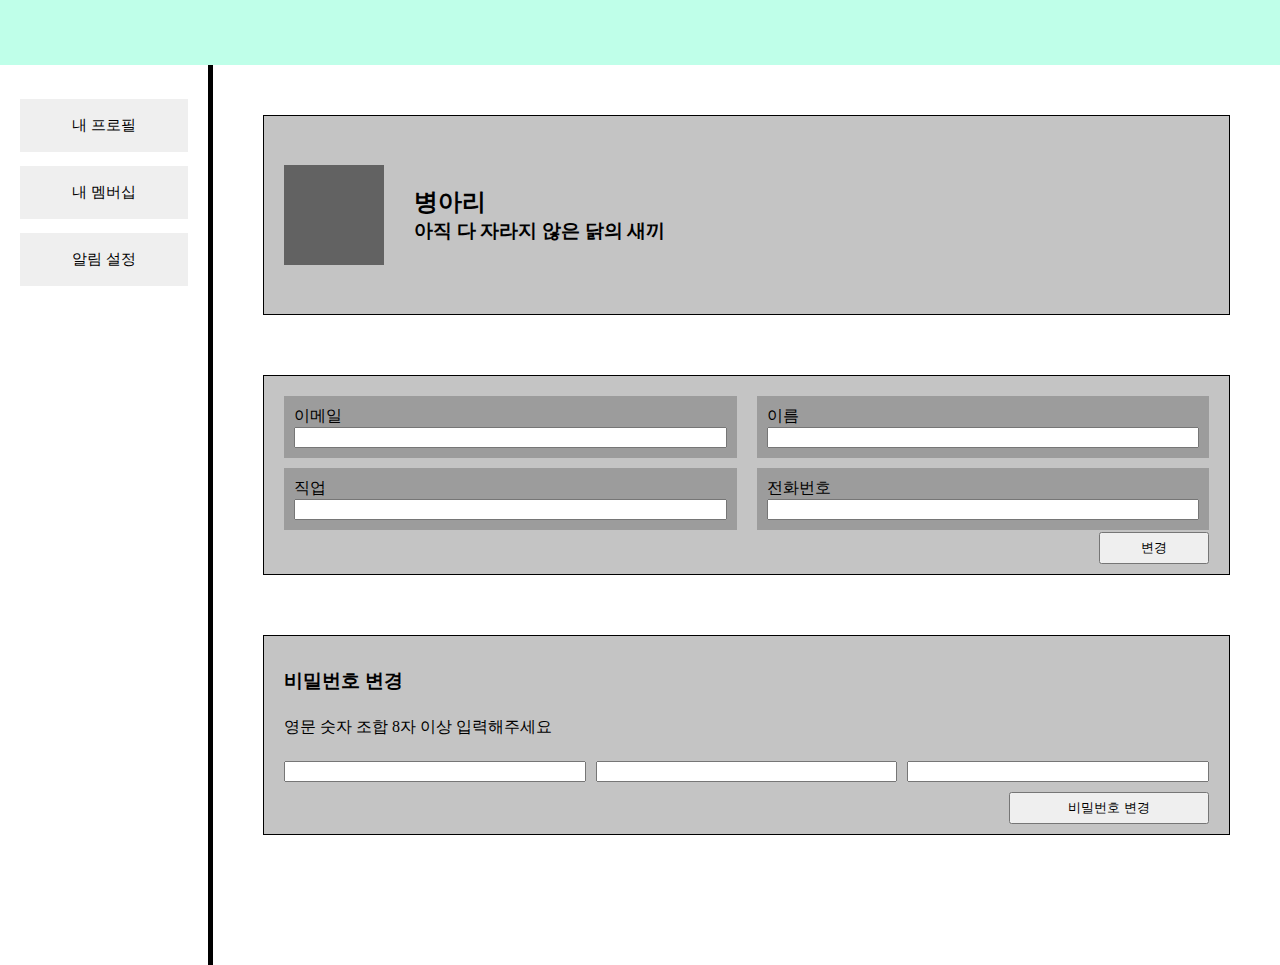
==== setting.html @ 9e10639f "Add setting.html, setting.css" ====
<!DOCTYPE html>
<html lang="en">
<head>
    <meta charset="UTF-8">
    <meta http-equiv="X-UA-Compatible" content="IE=edge">
    <meta name="viewport" content="width=device-width, initial-scale=1.0">
    <link rel="stylesheet" href="setting.css">
    <title>Document</title>
</head>
<body>
    <!-- navigation -->
    <nav class="navBar"></nav>
    
    <!-- side bar -->
    <main class="main">
    <aside>
        <button>
            내 프로필
        </button>
        <button>
            내 멤버십
        </button>            
        <button>
            알림 설정
        </button>
    </aside>

    <!-- contents -->
<div class="sections">
    <section class="section section1">
        <div class='profile-avatar'></div>
        <div class="profile-text">
            <h2 class="nickname">병아리</h2>
            <h3>아직 다 자라지 않은 닭의 새끼</h3>
        </div>
    </section>

    <section class='section section2'>
        <form action="">
            <div class="info setting__email">
                <span>이메일</span>
            <input type="text">
            </div>
            <div class="info setting__name">
                <span>이름</span>
            <input type="text">
            </div>
            <div class="info setting__occupation">
                <span>직업</span>
            <input type="text">
            </div>
            <div class="info setting__phoneNumber">
                <span>전화번호</span>
            <input type="number">
            </div>
        </form>
            <button>변경
            </button>
        
    </section>

    <section class="section chagePassword">
        <h3>비밀번호 변경</h3>
        <span>영문 숫자 조합 8자 이상 입력해주세요</span>
        <form action="">
            <input type="number">
            <input type="number">
            <input type="number">
        </form>
        <button>비밀번호 변경</button>
    </section>
</div>
</main>
</body>
</html>
---- setting.css ----
* {
  box-sizing: border-box;
  margin: 0;
}

body {
  margin: 0;
  height: 100vh;
}

.main {
  display: flex;
  height: 100vh;
}

/* navbar */
.navBar {
  background-color: rgba(127, 255, 212, 0.5);
  height: 65px;
}

/* aside */
.main aside {
  width: 250px;
  padding: 20px;
  display: Flex;
  flex-direction: column;
  height: 100vh;
  border-right: 5px solid black;
}

.main aside button {
  margin-top: 14px;
  padding: 17px 30px;
  font-size: 15px;
  border: none;
}

/* sections */

.sections {
  width: 100%;
  display: flex;
  flex-direction: column;
  gap: 60px;
  padding: 50px;
}

.section {
  border: 1px solid black;
  height: 200px;
  background: rgba(0, 0, 0, 0.233);
  padding: 20px;
}

.section1 {
  display: Flex;
  align-items: center;
}

.section button {
  padding: 5px 40px;
}

.info {
  display: flex;
  flex-direction: column;
  background: rgba(0, 0, 0, 0.199);
  padding: 10px;
}

.section1 .profile-avatar {
  width: 100px;
  height: 100px;
  background-color: rgba(0, 0, 0, 0.5);
  margin-right: 30px;
}

.section2 {
  position: relative;
}

.section2 form {
  display: grid;
  grid-template-columns: 1fr 1fr;
  gap: 10px 20px;
}

.section2 button {
  position: absolute;
  right: 20px;
  bottom: 10px;
}

.chagePassword {
  height: 200px;
  display: flex;
  flex-direction: column;
  justify-content: space-around;
  position: relative;
  padding-bottom: 40px;
}

.chagePassword h3,
.chagePassword span {
  display: inline;
}

.chagePassword form {
  display: flex;
  justify-content: flex-start;
  gap: 10px;
}

.chagePassword form input {
  width: 33%;
}

.chagePassword button {
  padding: 5px 40px;
  width: 200px;
  position: absolute;
  right: 20px;
  bottom: 10px;
}
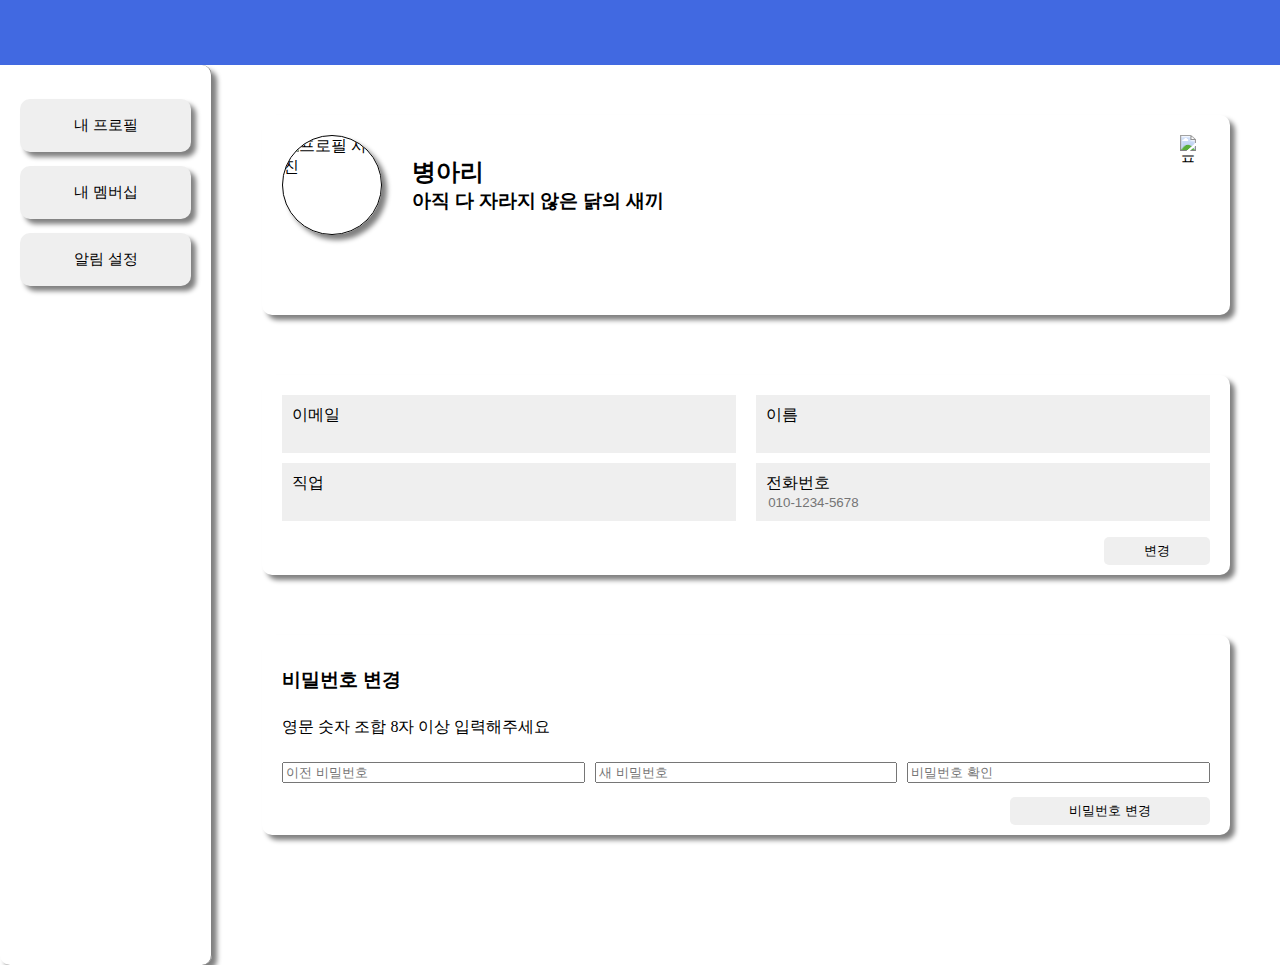
==== commit 34512c9c: "8/7 setting 디자인 수정" ====
--- a/setting.html
+++ b/setting.html
@@ -14,24 +14,27 @@
     <!-- side bar -->
     <main class="main">
     <aside>
-        <button>
+        <button class="btn">
             내 프로필
         </button>
-        <button>
+        <button class="btn">
             내 멤버십
         </button>            
-        <button>
+        <button class="btn">
             알림 설정
         </button>
     </aside>
 
     <!-- contents -->
 <div class="sections">
-    <section class="section section1">
-        <div class='profile-avatar'></div>
-        <div class="profile-text">
-            <h2 class="nickname">병아리</h2>
-            <h3>아직 다 자라지 않은 닭의 새끼</h3>
+    <section class="section">
+        <img class="edit" src="images/pencil.png" alt="프로필 사진">
+        <div class="section1">
+            <img class="profileImg" src="images/profile.png" alt="프로필 사진">
+            <div class="profile-text">
+                <h2 class="nickname">병아리</h2>
+                <h3>아직 다 자라지 않은 닭의 새끼</h3>
+            </div>
         </div>
     </section>
 
@@ -51,10 +54,10 @@
             </div>
             <div class="info setting__phoneNumber">
                 <span>전화번호</span>
-            <input type="number">
+            <input type="tel" placeholder="010-1234-5678" pattern="[0-9]{3}-[0-9]{4}-[0-9]{4}">
             </div>
         </form>
-            <button>변경
+            <button class="changed">변경
             </button>
         
     </section>
@@ -63,9 +66,9 @@
         <h3>비밀번호 변경</h3>
         <span>영문 숫자 조합 8자 이상 입력해주세요</span>
         <form action="">
-            <input type="number">
-            <input type="number">
-            <input type="number">
+            <input type="password" placeholder="이전 비밀번호">
+            <input type="password" placeholder="새 비밀번호">
+            <input type="password" placeholder="비밀번호 확인">
         </form>
         <button>비밀번호 변경</button>
     </section>
--- a/setting.css
+++ b/setting.css
@@ -15,7 +15,7 @@
 
 /* navbar */
 .navBar {
-  background-color: rgba(127, 255, 212, 0.5);
+  background-color: royalblue;
   height: 65px;
 }
 
@@ -26,7 +26,9 @@
   display: Flex;
   flex-direction: column;
   height: 100vh;
-  border-right: 5px solid black;
+  border-right: 1px solid gray;
+  border-radius: 10px;
+  box-shadow: 5px 5px 5px gray;
 }
 
 .main aside button {
@@ -34,6 +36,13 @@
   padding: 17px 30px;
   font-size: 15px;
   border: none;
+  border-radius: 10px;
+  box-shadow: 5px 5px 5px gray;
+}
+.btn:hover{
+  background-color:royalblue;
+  color: white;
+
 }
 
 /* sections */
@@ -44,36 +53,77 @@
   flex-direction: column;
   gap: 60px;
   padding: 50px;
+  background-image: url("images/clouds.jpg");
 }
 
 .section {
-  border: 1px solid black;
+  /* border: 1px solid black; */
   height: 200px;
-  background: rgba(0, 0, 0, 0.233);
+  background: white;
   padding: 20px;
+  box-shadow: 5px 5px 5px gray;
+  border-radius: 10px;
 }
 
-.section1 {
+div .section1 {
   display: Flex;
   align-items: center;
+  border-radius: 10px; 
 }
 
-.section button {
+.section .changed {
   padding: 5px 40px;
+  border: none;
+  border-radius: 5px;
+}
+
+.section .changed:hover{
+  background-color: royalblue;
+  color: white;
+  
 }
 
 .info {
   display: flex;
   flex-direction: column;
-  background: rgba(0, 0, 0, 0.199);
+  background: rgb(239, 239, 239);
   padding: 10px;
 }
 
-.section1 .profile-avatar {
+/* .section1 .profile-avatar {
   width: 100px;
   height: 100px;
-  background-color: rgba(0, 0, 0, 0.5);
+  background-color: white;
+  border-radius: 50px;
+  border: 5px solid rgb(154, 208, 244);
   margin-right: 30px;
+} */
+
+.profileImg{
+  display: flex;
+  width: 100px;
+  height: 100px;
+  border: 1px solid black;
+  border-radius: 50px;
+  margin-right: 30px;
+  box-shadow: 5px 5px 5px gray;
+}
+
+.profile-text{
+  display: flex;
+  flex-direction: column;
+} 
+
+.edit{
+  /* position: absolute; */
+  width: 30px;
+  height: 30px;
+  float: right;
+  /* right: 20%; */
+}
+
+.edit:hover{
+  transform: scale(1.1);
 }
 
 .section2 {
@@ -91,6 +141,17 @@
   right: 20px;
   bottom: 10px;
 }
+
+input[type="text"]{
+  border: none;
+  background-color:rgb(239, 239, 239);
+}
+
+input[type="tel"]{
+  border: none;
+  background-color:rgb(239, 239, 239);
+}
+
 
 .chagePassword {
   height: 200px;
@@ -122,4 +183,12 @@
   position: absolute;
   right: 20px;
   bottom: 10px;
+  border: none;
+  border-radius: 5px;
 }
+
+.chagePassword button:hover{
+  background-color: royalblue;
+  color: white;
+  
+}